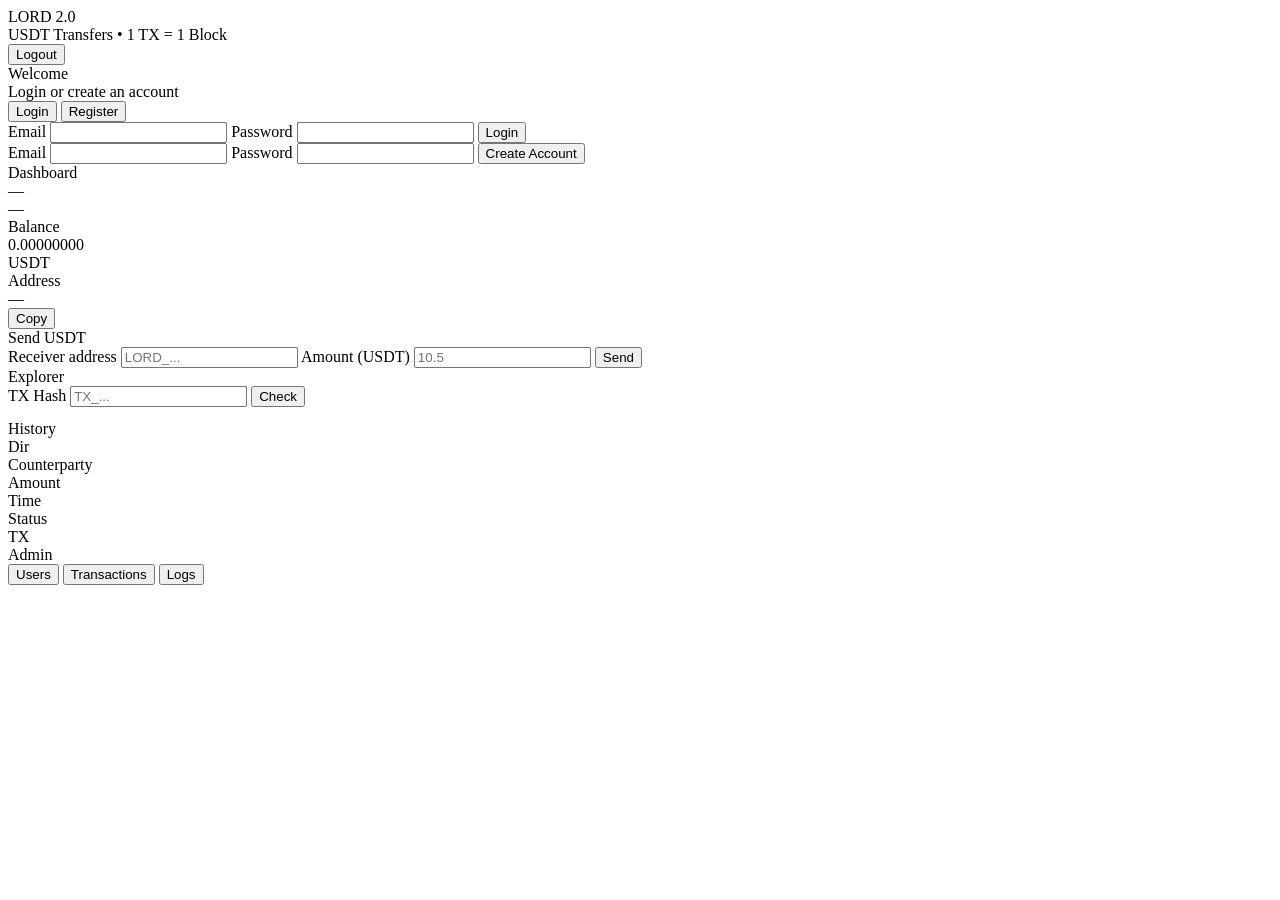
==== backend/frontend/index.html @ 016c1334 "LORD 2.0 blockchain update - public explorer + single session fix" ====
<!doctype html>
<html lang="en">
<head>
  <meta charset="utf-8" />
  <meta name="viewport" content="width=device-width,initial-scale=1" />
  <title>LORD 2.0</title>
  <link rel="stylesheet" href="/styles.css" />
</head>
<body>
  <div id="bg"></div>

  <div class="shell">
    <header class="topbar">
      <div class="brand">
        <div class="logo"></div>
        <div>
          <div class="title">LORD 2.0</div>
          <div class="sub">USDT Transfers • 1 TX = 1 Block</div>
        </div>
      </div>
      <div class="top-actions">
        <button id="btnLogout" class="btn ghost hidden">Logout</button>
      </div>
    </header>

    <main class="grid">
      <!-- AUTH -->
      <section id="authCard" class="card">
        <div class="card-head">
          <div class="h1">Welcome</div>
          <div class="muted">Login or create an account</div>
        </div>

        <div class="tabs">
          <button id="tabLogin" class="tab active">Login</button>
          <button id="tabRegister" class="tab">Register</button>
        </div>

        <form id="loginForm" class="form">
          <label>Email</label>
          <input id="loginEmail" type="email" autocomplete="email" required />
          <label>Password</label>
          <input id="loginPassword" type="password" autocomplete="current-password" required />
          <button class="btn primary" type="submit">Login</button>
        </form>

        <form id="registerForm" class="form hidden">
          <label>Email</label>
          <input id="regEmail" type="email" autocomplete="email" required />
          <label>Password</label>
          <input id="regPassword" type="password" autocomplete="new-password" required />
          <button class="btn primary" type="submit">Create Account</button>
        </form>

        <div id="authHint" class="hint"></div>
      </section>

      <!-- DASHBOARD -->
      <section id="dashCard" class="card hidden">
        <div class="card-head row">
          <div>
            <div class="h1">Dashboard</div>
            <div class="muted" id="meLine">—</div>
          </div>
          <div class="pill" id="statusPill">—</div>
        </div>

        <div class="stats">
          <div class="stat">
            <div class="muted">Balance</div>
            <div class="big" id="balance">0.00000000</div>
            <div class="tiny">USDT</div>
          </div>
          <div class="stat">
            <div class="muted">Address</div>
            <div class="mono" id="address">—</div>
            <button id="copyAddress" class="btn ghost small" type="button">Copy</button>
          </div>
        </div>

        <div class="split">
          <div class="panel">
            <div class="h2">Send USDT</div>
            <form id="sendForm" class="form compact">
              <label>Receiver address</label>
              <input id="recvAddress" class="mono" placeholder="LORD_..." required />
              <label>Amount (USDT)</label>
              <input id="amount" inputmode="decimal" placeholder="10.5" required />
              <button class="btn primary" type="submit">Send</button>
            </form>
            <div id="sendHint" class="hint"></div>
          </div>

          <div class="panel">
            <div class="h2">Explorer</div>
            <form id="explorerForm" class="form compact">
              <label>TX Hash</label>
              <input id="txHash" class="mono" placeholder="TX_..." required />
              <button class="btn ghost" type="submit">Check</button>
            </form>
            <pre id="explorerOut" class="pre"></pre>
          </div>
        </div>

        <div class="panel">
          <div class="h2">History</div>
          <div class="table">
            <div class="thead">
              <div>Dir</div><div>Counterparty</div><div>Amount</div><div>Time</div><div>Status</div><div>TX</div>
            </div>
            <div id="historyBody" class="tbody"></div>
          </div>
        </div>

        <div id="adminBlock" class="panel hidden">
          <div class="h2">Admin</div>
          <div class="admin-tabs">
            <button data-a="users" class="btn ghost small">Users</button>
            <button data-a="txs" class="btn ghost small">Transactions</button>
            <button data-a="logs" class="btn ghost small">Logs</button>
          </div>
          <pre id="adminOut" class="pre"></pre>
        </div>
      </section>
    </main>

    <div id="toast" class="toast hidden"></div>
  </div>

  <script src="/app.js"></script>
</body>
</html>
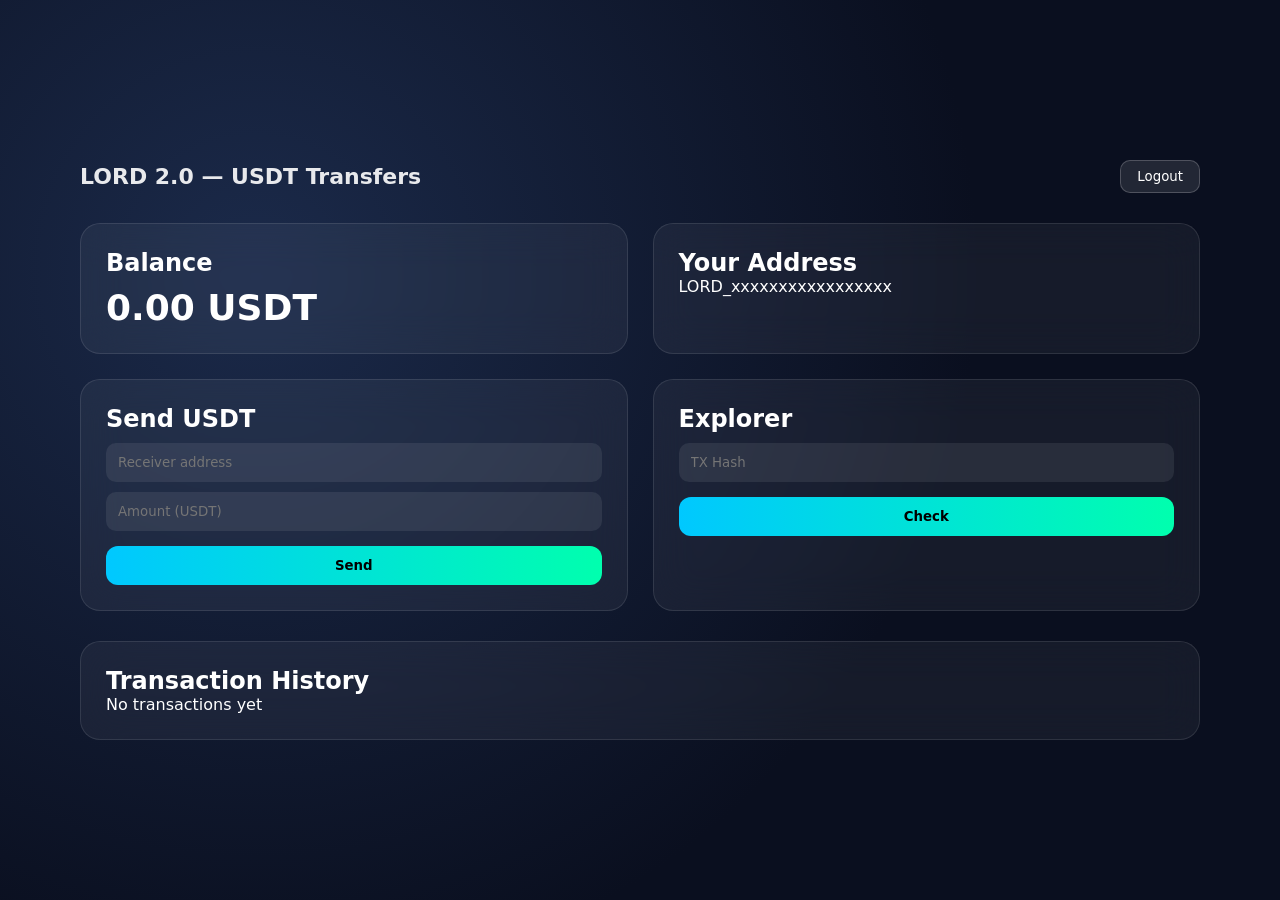
==== commit ec615ba7: "UI redesign centered layout" ====
--- a/backend/frontend/index.html
+++ b/backend/frontend/index.html
@@ -1,132 +1,58 @@
-<!doctype html>
+<!DOCTYPE html>
 <html lang="en">
 <head>
-  <meta charset="utf-8" />
-  <meta name="viewport" content="width=device-width,initial-scale=1" />
-  <title>LORD 2.0</title>
-  <link rel="stylesheet" href="/styles.css" />
+    <meta charset="UTF-8">
+    <title>LORD 2.0</title>
+    <link rel="stylesheet" href="styles.css">
 </head>
 <body>
-  <div id="bg"></div>
 
-  <div class="shell">
-    <header class="topbar">
-      <div class="brand">
-        <div class="logo"></div>
-        <div>
-          <div class="title">LORD 2.0</div>
-          <div class="sub">USDT Transfers • 1 TX = 1 Block</div>
-        </div>
-      </div>
-      <div class="top-actions">
-        <button id="btnLogout" class="btn ghost hidden">Logout</button>
-      </div>
-    </header>
+<div class="app-container">
 
-    <main class="grid">
-      <!-- AUTH -->
-      <section id="authCard" class="card">
-        <div class="card-head">
-          <div class="h1">Welcome</div>
-          <div class="muted">Login or create an account</div>
+    <div class="topbar">
+        <h1>LORD 2.0 — USDT Transfers</h1>
+        <button class="logout-btn">Logout</button>
+    </div>
+
+    <div class="dashboard-grid">
+
+        <!-- BALANCE -->
+        <div class="card">
+            <h2>Balance</h2>
+            <div class="balance-value">0.00 USDT</div>
         </div>
 
-        <div class="tabs">
-          <button id="tabLogin" class="tab active">Login</button>
-          <button id="tabRegister" class="tab">Register</button>
+        <!-- ADDRESS -->
+        <div class="card">
+            <h2>Your Address</h2>
+            <p>LORD_xxxxxxxxxxxxxxxxx</p>
         </div>
 
-        <form id="loginForm" class="form">
-          <label>Email</label>
-          <input id="loginEmail" type="email" autocomplete="email" required />
-          <label>Password</label>
-          <input id="loginPassword" type="password" autocomplete="current-password" required />
-          <button class="btn primary" type="submit">Login</button>
-        </form>
-
-        <form id="registerForm" class="form hidden">
-          <label>Email</label>
-          <input id="regEmail" type="email" autocomplete="email" required />
-          <label>Password</label>
-          <input id="regPassword" type="password" autocomplete="new-password" required />
-          <button class="btn primary" type="submit">Create Account</button>
-        </form>
-
-        <div id="authHint" class="hint"></div>
-      </section>
-
-      <!-- DASHBOARD -->
-      <section id="dashCard" class="card hidden">
-        <div class="card-head row">
-          <div>
-            <div class="h1">Dashboard</div>
-            <div class="muted" id="meLine">—</div>
-          </div>
-          <div class="pill" id="statusPill">—</div>
+        <!-- SEND -->
+        <div class="card">
+            <h2>Send USDT</h2>
+            <input type="text" placeholder="Receiver address">
+            <input type="number" placeholder="Amount (USDT)">
+            <button class="primary-btn">Send</button>
         </div>
 
-        <div class="stats">
-          <div class="stat">
-            <div class="muted">Balance</div>
-            <div class="big" id="balance">0.00000000</div>
-            <div class="tiny">USDT</div>
-          </div>
-          <div class="stat">
-            <div class="muted">Address</div>
-            <div class="mono" id="address">—</div>
-            <button id="copyAddress" class="btn ghost small" type="button">Copy</button>
-          </div>
+        <!-- EXPLORER -->
+        <div class="card">
+            <h2>Explorer</h2>
+            <input type="text" placeholder="TX Hash">
+            <button class="primary-btn">Check</button>
         </div>
 
-        <div class="split">
-          <div class="panel">
-            <div class="h2">Send USDT</div>
-            <form id="sendForm" class="form compact">
-              <label>Receiver address</label>
-              <input id="recvAddress" class="mono" placeholder="LORD_..." required />
-              <label>Amount (USDT)</label>
-              <input id="amount" inputmode="decimal" placeholder="10.5" required />
-              <button class="btn primary" type="submit">Send</button>
-            </form>
-            <div id="sendHint" class="hint"></div>
-          </div>
+    </div>
 
-          <div class="panel">
-            <div class="h2">Explorer</div>
-            <form id="explorerForm" class="form compact">
-              <label>TX Hash</label>
-              <input id="txHash" class="mono" placeholder="TX_..." required />
-              <button class="btn ghost" type="submit">Check</button>
-            </form>
-            <pre id="explorerOut" class="pre"></pre>
-          </div>
-        </div>
+    <!-- HISTORY -->
+    <div class="card history">
+        <h2>Transaction History</h2>
+        <p>No transactions yet</p>
+    </div>
 
-        <div class="panel">
-          <div class="h2">History</div>
-          <div class="table">
-            <div class="thead">
-              <div>Dir</div><div>Counterparty</div><div>Amount</div><div>Time</div><div>Status</div><div>TX</div>
-            </div>
-            <div id="historyBody" class="tbody"></div>
-          </div>
-        </div>
+</div>
 
-        <div id="adminBlock" class="panel hidden">
-          <div class="h2">Admin</div>
-          <div class="admin-tabs">
-            <button data-a="users" class="btn ghost small">Users</button>
-            <button data-a="txs" class="btn ghost small">Transactions</button>
-            <button data-a="logs" class="btn ghost small">Logs</button>
-          </div>
-          <pre id="adminOut" class="pre"></pre>
-        </div>
-      </section>
-    </main>
-
-    <div id="toast" class="toast hidden"></div>
-  </div>
-
-  <script src="/app.js"></script>
+<script src="app.js"></script>
 </body>
 </html>
--- a/backend/frontend/styles.css
+++ b/backend/frontend/styles.css
@@ -0,0 +1,123 @@
+* {
+  margin: 0;
+  padding: 0;
+  box-sizing: border-box;
+  font-family: Inter, system-ui, -apple-system, sans-serif;
+}
+
+body {
+  min-height: 100vh;
+  background: radial-gradient(circle at 20% 30%, #1b2a4a, #0a0f1f 60%);
+  display: flex;
+  justify-content: center;
+  align-items: center;
+  color: #fff;
+}
+
+/* MAIN WRAPPER */
+.app-container {
+  width: 100%;
+  max-width: 1200px;
+  padding: 40px;
+}
+
+/* TOP BAR */
+.topbar {
+  display: flex;
+  justify-content: space-between;
+  align-items: center;
+  margin-bottom: 30px;
+}
+
+.topbar h1 {
+  font-size: 22px;
+  font-weight: 600;
+  opacity: 0.9;
+}
+
+.logout-btn {
+  background: rgba(255,255,255,0.1);
+  border: 1px solid rgba(255,255,255,0.2);
+  padding: 8px 16px;
+  border-radius: 10px;
+  cursor: pointer;
+  color: white;
+  transition: 0.2s;
+}
+
+.logout-btn:hover {
+  background: rgba(255,255,255,0.2);
+}
+
+/* DASHBOARD GRID */
+.dashboard-grid {
+  display: grid;
+  grid-template-columns: 1fr 1fr;
+  gap: 25px;
+}
+
+/* CARD */
+.card {
+  background: rgba(255,255,255,0.05);
+  border: 1px solid rgba(255,255,255,0.1);
+  backdrop-filter: blur(20px);
+  padding: 25px;
+  border-radius: 20px;
+  transition: 0.3s;
+}
+
+.card:hover {
+  border-color: rgba(0,200,255,0.5);
+  transform: translateY(-4px);
+}
+
+/* BALANCE */
+.balance-value {
+  font-size: 36px;
+  font-weight: 700;
+  margin-top: 10px;
+}
+
+/* INPUT */
+input {
+  width: 100%;
+  padding: 12px;
+  margin-top: 10px;
+  border-radius: 10px;
+  border: none;
+  background: rgba(255,255,255,0.08);
+  color: white;
+}
+
+input:focus {
+  outline: 1px solid #00c8ff;
+}
+
+/* BUTTON */
+.primary-btn {
+  margin-top: 15px;
+  width: 100%;
+  padding: 12px;
+  border-radius: 12px;
+  border: none;
+  font-weight: 600;
+  background: linear-gradient(90deg, #00c8ff, #00ffae);
+  cursor: pointer;
+  transition: 0.2s;
+}
+
+.primary-btn:hover {
+  transform: scale(1.03);
+}
+
+/* HISTORY */
+.history {
+  margin-top: 30px;
+}
+
+/* RESPONSIVE */
+@media (max-width: 900px) {
+  .dashboard-grid {
+    grid-template-columns: 1fr;
+  }
+}
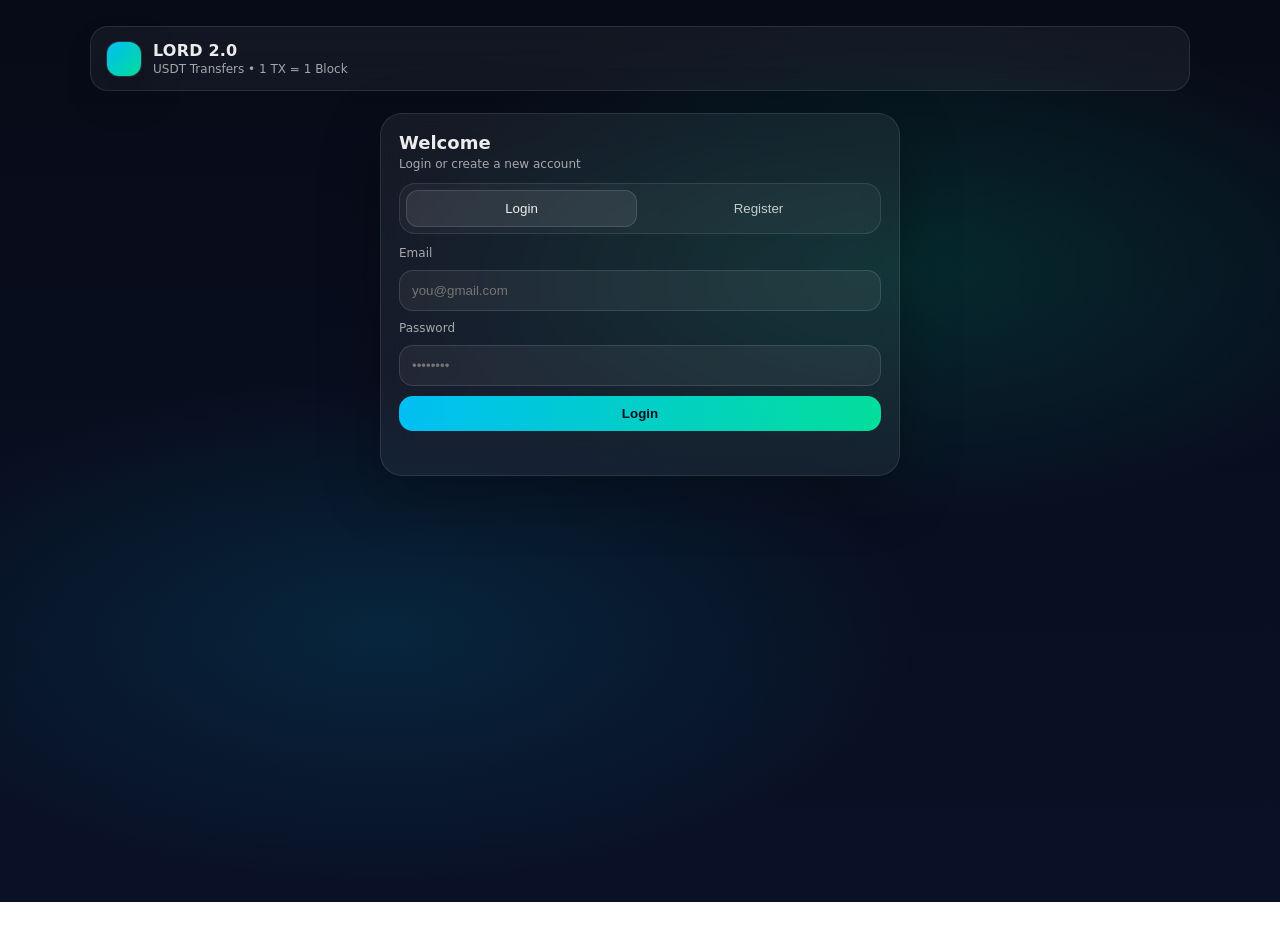
==== commit 8e487265: "UI centered dashboard (matches app.js ids)" ====
--- a/backend/frontend/index.html
+++ b/backend/frontend/index.html
@@ -1,58 +1,165 @@
-<!DOCTYPE html>
+<!doctype html>
 <html lang="en">
 <head>
-    <meta charset="UTF-8">
-    <title>LORD 2.0</title>
-    <link rel="stylesheet" href="styles.css">
+  <meta charset="utf-8" />
+  <meta name="viewport" content="width=device-width,initial-scale=1" />
+  <title>LORD 2.0</title>
+  <link rel="stylesheet" href="styles.css" />
 </head>
 <body>
+  <div class="bg"></div>
 
-<div class="app-container">
+  <div id="toast" class="toast hidden"></div>
 
-    <div class="topbar">
-        <h1>LORD 2.0 — USDT Transfers</h1>
-        <button class="logout-btn">Logout</button>
+  <header class="topbar">
+    <div class="brand">
+      <div class="logo"></div>
+      <div class="brandText">
+        <div class="brandTitle">LORD 2.0</div>
+        <div class="brandSub">USDT Transfers • 1 TX = 1 Block</div>
+      </div>
     </div>
 
-    <div class="dashboard-grid">
+    <button id="btnLogout" class="btn ghost hidden">Logout</button>
+  </header>
 
-        <!-- BALANCE -->
+  <main class="shell">
+    <!-- AUTH -->
+    <section id="authCard" class="card auth hidden">
+      <div class="cardHead">
+        <div class="cardTitle">Welcome</div>
+        <div class="cardSub">Login or create a new account</div>
+      </div>
+
+      <div class="tabs">
+        <button id="tabLogin" class="tab active" type="button">Login</button>
+        <button id="tabRegister" class="tab" type="button">Register</button>
+      </div>
+
+      <form id="loginForm" class="form">
+        <label class="label">Email</label>
+        <input id="loginEmail" class="input" type="email" placeholder="you@gmail.com" required />
+
+        <label class="label">Password</label>
+        <input id="loginPassword" class="input" type="password" placeholder="••••••••" required />
+
+        <button class="btn primary" type="submit">Login</button>
+      </form>
+
+      <form id="registerForm" class="form hidden">
+        <label class="label">Email</label>
+        <input id="regEmail" class="input" type="email" placeholder="you@gmail.com" required />
+
+        <label class="label">Password</label>
+        <input id="regPassword" class="input" type="password" placeholder="Create a strong password" required />
+
+        <button class="btn primary" type="submit">Create account</button>
+      </form>
+
+      <div id="authHint" class="hint"></div>
+    </section>
+
+    <!-- DASH -->
+    <section id="dashCard" class="dash hidden">
+      <div class="grid">
+        <!-- LEFT: Dashboard -->
         <div class="card">
-            <h2>Balance</h2>
-            <div class="balance-value">0.00 USDT</div>
-        </div>
+          <div class="cardHeadRow">
+            <div>
+              <div class="cardTitle">Dashboard</div>
+              <div id="meLine" class="cardSub mono">ID: —</div>
+            </div>
+            <div id="statusPill" class="pill">—</div>
+          </div>
 
-        <!-- ADDRESS -->
-        <div class="card">
-            <h2>Your Address</h2>
-            <p>LORD_xxxxxxxxxxxxxxxxx</p>
+          <div class="stats">
+            <div class="stat">
+              <div class="statLabel">Balance</div>
+              <div class="statValue"><span id="balance">0</span></div>
+              <div class="statUnit">USDT</div>
+            </div>
+
+            <div class="stat wide">
+              <div class="statLabel">Address</div>
+              <div class="addrRow">
+                <div id="address" class="mono addr">LORD_...</div>
+                <button id="copyAddress" class="btn mini" type="button">Copy</button>
+              </div>
+            </div>
+          </div>
         </div>
 
         <!-- SEND -->
         <div class="card">
-            <h2>Send USDT</h2>
-            <input type="text" placeholder="Receiver address">
-            <input type="number" placeholder="Amount (USDT)">
-            <button class="primary-btn">Send</button>
+          <div class="cardTitle">Send USDT</div>
+          <div class="cardSub">Transfer by address only</div>
+
+          <form id="sendForm" class="form">
+            <label class="label">Receiver address</label>
+            <input id="recvAddress" class="input mono" type="text" placeholder="LORD_..." required />
+
+            <label class="label">Amount (USDT)</label>
+            <input id="amount" class="input" type="number" step="0.00000001" min="0" placeholder="10.5" required />
+
+            <button class="btn primary" type="submit">Send</button>
+          </form>
+
+          <div id="sendHint" class="hint"></div>
         </div>
 
         <!-- EXPLORER -->
         <div class="card">
-            <h2>Explorer</h2>
-            <input type="text" placeholder="TX Hash">
-            <button class="primary-btn">Check</button>
+          <div class="cardTitle">Explorer</div>
+          <div class="cardSub">Check any tx_hash</div>
+
+          <form id="explorerForm" class="form">
+            <label class="label">TX Hash</label>
+            <input id="txHash" class="input mono" type="text" placeholder="TX_..." required />
+            <button class="btn primary" type="submit">Check</button>
+          </form>
+
+          <pre id="explorerOut" class="out">—</pre>
         </div>
 
-    </div>
+        <!-- HISTORY -->
+        <div class="card col2">
+          <div class="cardHeadRow">
+            <div>
+              <div class="cardTitle">History</div>
+              <div class="cardSub">Visible only to involved users</div>
+            </div>
+          </div>
 
-    <!-- HISTORY -->
-    <div class="card history">
-        <h2>Transaction History</h2>
-        <p>No transactions yet</p>
-    </div>
+          <div class="table">
+            <div class="row head">
+              <div>Dir</div>
+              <div>Counterparty</div>
+              <div>Amount</div>
+              <div>Time</div>
+              <div>Status</div>
+              <div>TX</div>
+            </div>
+            <div id="historyBody" class="tbody"></div>
+          </div>
+        </div>
 
-</div>
+        <!-- ADMIN -->
+        <div id="adminBlock" class="card col2 hidden">
+          <div class="cardTitle">Admin</div>
+          <div class="cardSub">Read-only JSON panels</div>
 
-<script src="app.js"></script>
+          <div class="admin-tabs">
+            <button class="btn mini" type="button" data-a="users">Users</button>
+            <button class="btn mini" type="button" data-a="txs">Transactions</button>
+            <button class="btn mini" type="button" data-a="logs">System Logs</button>
+          </div>
+
+          <pre id="adminOut" class="out">—</pre>
+        </div>
+      </div>
+    </section>
+  </main>
+
+  <script src="app.js"></script>
 </body>
 </html>
--- a/backend/frontend/styles.css
+++ b/backend/frontend/styles.css
@@ -1,123 +1,272 @@
-* {
-  margin: 0;
-  padding: 0;
-  box-sizing: border-box;
-  font-family: Inter, system-ui, -apple-system, sans-serif;
-}
-
-body {
-  min-height: 100vh;
-  background: radial-gradient(circle at 20% 30%, #1b2a4a, #0a0f1f 60%);
-  display: flex;
-  justify-content: center;
-  align-items: center;
-  color: #fff;
-}
-
-/* MAIN WRAPPER */
-.app-container {
-  width: 100%;
-  max-width: 1200px;
-  padding: 40px;
-}
-
-/* TOP BAR */
-.topbar {
-  display: flex;
-  justify-content: space-between;
-  align-items: center;
-  margin-bottom: 30px;
-}
-
-.topbar h1 {
-  font-size: 22px;
-  font-weight: 600;
-  opacity: 0.9;
-}
-
-.logout-btn {
-  background: rgba(255,255,255,0.1);
-  border: 1px solid rgba(255,255,255,0.2);
-  padding: 8px 16px;
-  border-radius: 10px;
-  cursor: pointer;
-  color: white;
-  transition: 0.2s;
-}
-
-.logout-btn:hover {
-  background: rgba(255,255,255,0.2);
-}
-
-/* DASHBOARD GRID */
-.dashboard-grid {
-  display: grid;
-  grid-template-columns: 1fr 1fr;
-  gap: 25px;
-}
-
-/* CARD */
-.card {
-  background: rgba(255,255,255,0.05);
-  border: 1px solid rgba(255,255,255,0.1);
-  backdrop-filter: blur(20px);
-  padding: 25px;
-  border-radius: 20px;
-  transition: 0.3s;
-}
-
-.card:hover {
-  border-color: rgba(0,200,255,0.5);
-  transform: translateY(-4px);
-}
-
-/* BALANCE */
-.balance-value {
-  font-size: 36px;
-  font-weight: 700;
+:root{
+  --bg1:#070b16;
+  --bg2:#0a1126;
+  --card: rgba(255,255,255,.06);
+  --card2: rgba(255,255,255,.04);
+  --bd: rgba(255,255,255,.10);
+  --bd2: rgba(255,255,255,.14);
+  --txt: rgba(255,255,255,.92);
+  --muted: rgba(255,255,255,.62);
+  --mono: ui-monospace, SFMono-Regular, Menlo, Monaco, Consolas, "Liberation Mono","Courier New", monospace;
+}
+
+*{ box-sizing:border-box; }
+html,body{ height:100%; }
+body{
+  margin:0;
+  color:var(--txt);
+  font-family: Inter, system-ui, -apple-system, Segoe UI, Roboto, Arial, sans-serif;
+  overflow-x:hidden;
+  background: radial-gradient(1200px 600px at 20% 25%, #1b2a4a 0%, var(--bg1) 55%) fixed;
+}
+
+.bg{
+  position:fixed; inset:-2px;
+  background:
+    radial-gradient(900px 420px at 70% 30%, rgba(0,255,174,.12), transparent 60%),
+    radial-gradient(900px 420px at 30% 70%, rgba(0,200,255,.12), transparent 60%),
+    linear-gradient(180deg, var(--bg1), var(--bg2));
+  filter:saturate(1.05);
+  z-index:-2;
+}
+
+.toast{
+  position:fixed;
+  top:18px; left:50%;
+  transform:translateX(-50%);
+  background: rgba(10,15,30,.75);
+  border:1px solid rgba(255,255,255,.14);
+  backdrop-filter: blur(16px);
+  padding:10px 14px;
+  border-radius: 14px;
+  font-size:14px;
+  z-index:50;
+}
+.hidden{ display:none !important; }
+
+.topbar{
+  width:min(1100px, calc(100% - 48px));
+  margin: 26px auto 14px auto;
+  padding: 14px 16px;
+  border-radius: 18px;
+  background: rgba(255,255,255,.05);
+  border:1px solid rgba(255,255,255,.10);
+  backdrop-filter: blur(18px);
+  display:flex;
+  align-items:center;
+  justify-content:space-between;
+}
+
+.brand{ display:flex; align-items:center; gap:12px; }
+.logo{
+  width:34px; height:34px; border-radius: 12px;
+  background: linear-gradient(135deg, rgba(0,200,255,.95), rgba(0,255,174,.85));
+  box-shadow: 0 0 0 1px rgba(255,255,255,.12), 0 14px 40px rgba(0,0,0,.35);
+}
+.brandTitle{ font-weight:700; letter-spacing:.2px; }
+.brandSub{ color:var(--muted); font-size:12px; margin-top:2px; }
+
+.shell{
+  width:min(1100px, calc(100% - 48px));
+  margin: 0 auto 40px auto;
+}
+
+.card{
+  background: var(--card);
+  border: 1px solid var(--bd);
+  border-radius: 22px;
+  padding: 18px;
+  backdrop-filter: blur(18px);
+  box-shadow: 0 18px 60px rgba(0,0,0,.28);
+}
+
+.card:hover{
+  border-color: rgba(0,200,255,.35);
+}
+
+.cardTitle{ font-size:18px; font-weight:700; }
+.cardSub{ color:var(--muted); font-size:12px; margin-top:4px; }
+.cardHead{ margin-bottom: 12px; }
+.cardHeadRow{ display:flex; align-items:flex-start; justify-content:space-between; gap:12px; }
+
+.pill{
+  padding:6px 10px;
+  border-radius: 999px;
+  border:1px solid rgba(255,255,255,.14);
+  background: rgba(255,255,255,.06);
+  font-size:12px;
+  color: rgba(255,255,255,.85);
+}
+
+.mono{ font-family: var(--mono); }
+
+.btn{
+  border:1px solid rgba(255,255,255,.14);
+  background: rgba(255,255,255,.06);
+  color: var(--txt);
+  border-radius: 14px;
+  padding: 10px 14px;
+  cursor:pointer;
+  transition: transform .12s ease, border-color .12s ease, background .12s ease;
+}
+.btn:hover{ transform: translateY(-1px); border-color: rgba(0,200,255,.35); }
+.btn:active{ transform: translateY(0); }
+.btn.ghost{ padding:10px 14px; }
+.btn.primary{
+  border:none;
+  background: linear-gradient(90deg, rgba(0,200,255,.95), rgba(0,255,174,.85));
+  color:#071022;
+  font-weight:700;
+}
+.btn.mini{
+  padding:7px 10px;
+  border-radius: 12px;
+  font-size:12px;
+}
+
+.form{ margin-top: 12px; display:flex; flex-direction:column; gap:10px; }
+.label{ font-size:12px; color: var(--muted); }
+.input{
+  width:100%;
+  padding: 12px 12px;
+  border-radius: 14px;
+  border: 1px solid rgba(255,255,255,.12);
+  background: rgba(255,255,255,.05);
+  color: var(--txt);
+  outline:none;
+}
+.input:focus{
+  border-color: rgba(0,200,255,.45);
+  box-shadow: 0 0 0 3px rgba(0,200,255,.12);
+}
+
+.hint{
   margin-top: 10px;
-}
-
-/* INPUT */
-input {
-  width: 100%;
+  color: rgba(255,255,255,.75);
+  font-size: 12px;
+  min-height: 16px;
+}
+
+.auth{
+  width:min(520px, 100%);
+  margin: 22px auto 0 auto;
+}
+.tabs{
+  margin-top: 10px;
+  background: rgba(255,255,255,.04);
+  border: 1px solid rgba(255,255,255,.10);
+  border-radius: 16px;
+  padding: 6px;
+  display:flex;
+  gap:6px;
+}
+.tab{
+  flex:1;
+  border:1px solid transparent;
+  background: transparent;
+  color: rgba(255,255,255,.75);
+  border-radius: 12px;
+  padding: 10px 10px;
+  cursor:pointer;
+}
+.tab.active{
+  background: rgba(255,255,255,.08);
+  border-color: rgba(255,255,255,.12);
+  color: rgba(255,255,255,.92);
+}
+
+.dash{ margin-top: 22px; }
+.grid{
+  display:grid;
+  grid-template-columns: 1.2fr 1fr;
+  gap: 14px;
+  align-items:start;
+}
+.col2{ grid-column: 1 / -1; }
+
+.stats{
+  margin-top: 14px;
+  display:grid;
+  grid-template-columns: 160px 1fr;
+  gap: 12px;
+}
+.stat{
+  background: var(--card2);
+  border: 1px solid rgba(255,255,255,.09);
+  border-radius: 18px;
+  padding: 14px;
+}
+.stat.wide{ }
+.statLabel{ color: var(--muted); font-size:12px; }
+.statValue{ font-size: 34px; font-weight: 800; margin-top: 8px; letter-spacing: .3px; }
+.statUnit{ color: var(--muted); font-size:12px; margin-top: 2px; }
+
+.addrRow{
+  margin-top: 10px;
+  display:flex;
+  gap: 10px;
+  align-items:center;
+}
+.addr{
+  word-break: break-all;
+  padding: 10px 10px;
+  border-radius: 14px;
+  border:1px solid rgba(255,255,255,.10);
+  background: rgba(255,255,255,.04);
+  flex:1;
+}
+
+.out{
+  margin-top: 12px;
+  background: rgba(0,0,0,.25);
+  border: 1px solid rgba(255,255,255,.10);
+  border-radius: 16px;
   padding: 12px;
-  margin-top: 10px;
-  border-radius: 10px;
-  border: none;
-  background: rgba(255,255,255,0.08);
-  color: white;
-}
-
-input:focus {
-  outline: 1px solid #00c8ff;
-}
-
-/* BUTTON */
-.primary-btn {
-  margin-top: 15px;
-  width: 100%;
-  padding: 12px;
-  border-radius: 12px;
-  border: none;
-  font-weight: 600;
-  background: linear-gradient(90deg, #00c8ff, #00ffae);
-  cursor: pointer;
-  transition: 0.2s;
-}
-
-.primary-btn:hover {
-  transform: scale(1.03);
-}
-
-/* HISTORY */
-.history {
-  margin-top: 30px;
-}
-
-/* RESPONSIVE */
-@media (max-width: 900px) {
-  .dashboard-grid {
-    grid-template-columns: 1fr;
-  }
+  min-height: 90px;
+  overflow:auto;
+  font-size:12px;
+  color: rgba(255,255,255,.85);
+}
+
+.table{
+  margin-top: 12px;
+  border: 1px solid rgba(255,255,255,.10);
+  border-radius: 16px;
+  overflow:hidden;
+}
+.row{
+  display:grid;
+  grid-template-columns: 60px 1.4fr 120px 190px 120px 1.4fr;
+  gap: 10px;
+  padding: 10px 12px;
+  border-top: 1px solid rgba(255,255,255,.06);
+  background: rgba(255,255,255,.03);
+}
+.row.head{
+  background: rgba(255,255,255,.06);
+  border-top:none;
+  font-size:12px;
+  color: rgba(255,255,255,.75);
+  font-weight:600;
+}
+.tbody .row{ background: rgba(255,255,255,.02); }
+
+.admin-tabs{
+  margin-top: 12px;
+  display:flex;
+  gap: 8px;
+  flex-wrap: wrap;
+}
+
+@media (max-width: 980px){
+  .grid{ grid-template-columns: 1fr; }
+  .stats{ grid-template-columns: 1fr; }
+  .row{ grid-template-columns: 60px 1fr 110px 170px 110px 1fr; }
+}
+
+@media (max-width: 640px){
+  .topbar{ width: calc(100% - 24px); }
+  .shell{ width: calc(100% - 24px); }
+  .row{ grid-template-columns: 60px 1fr; }
+  .row > div:nth-child(n+3){ display:none; }
 }
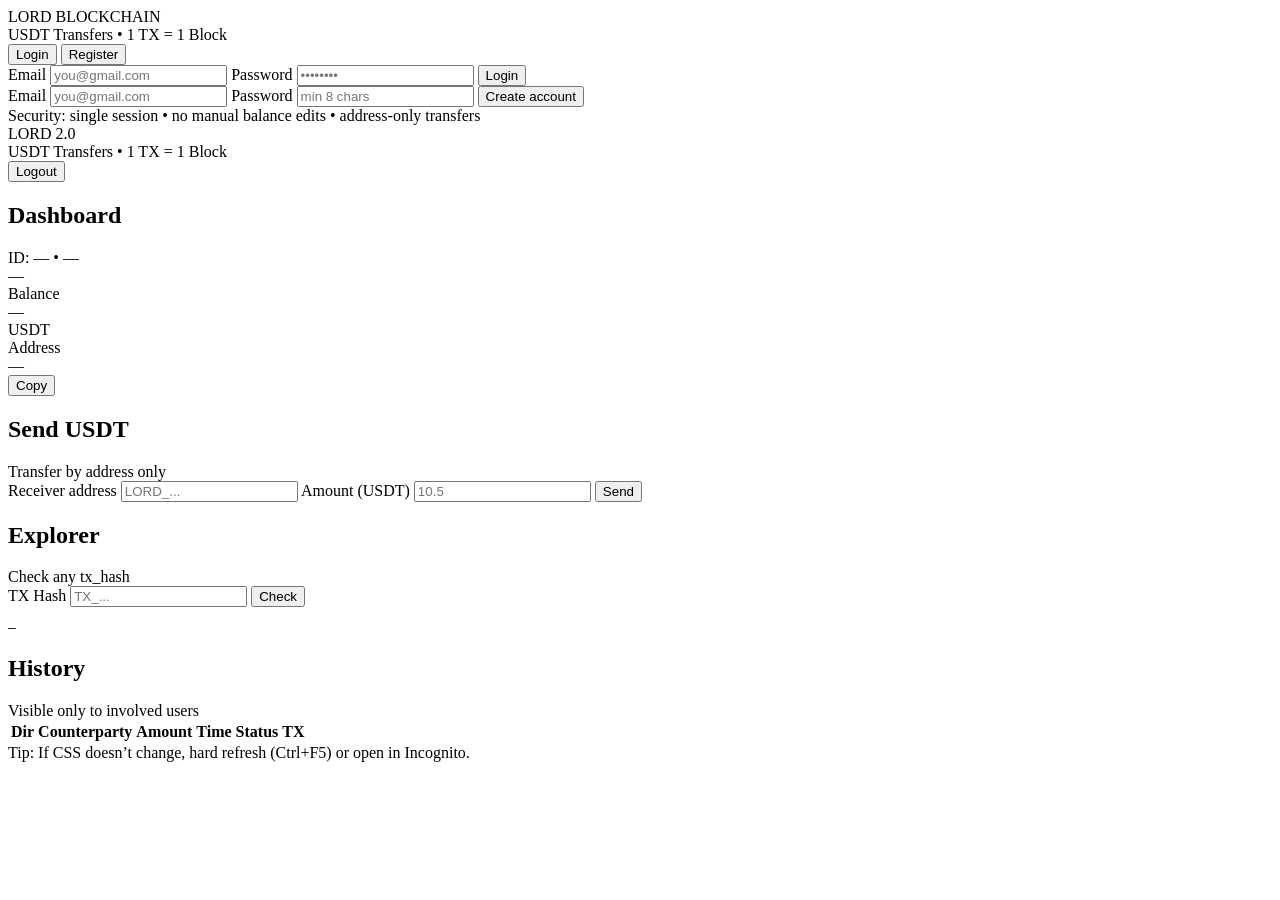
==== commit abcc3c43: "UI full redesign clean layout" ====
--- a/backend/frontend/index.html
+++ b/backend/frontend/index.html
@@ -4,162 +4,210 @@
   <meta charset="utf-8" />
   <meta name="viewport" content="width=device-width,initial-scale=1" />
   <title>LORD 2.0</title>
-  <link rel="stylesheet" href="styles.css" />
+  <link rel="stylesheet" href="/styles.css?v=20260302c" />
+  <script src="/config.js"></script>
 </head>
 <body>
   <div class="bg"></div>
+  <div class="noise"></div>
 
   <div id="toast" class="toast hidden"></div>
 
-  <header class="topbar">
-    <div class="brand">
-      <div class="logo"></div>
-      <div class="brandText">
-        <div class="brandTitle">LORD 2.0</div>
-        <div class="brandSub">USDT Transfers • 1 TX = 1 Block</div>
+  <!-- AUTH -->
+  <section id="authRoot" class="wrap">
+    <div class="shell auth-shell">
+      <header class="topbar">
+        <div class="brand">
+          <div class="logo"></div>
+          <div class="brand-text">
+            <div class="brand-title">LORD BLOCKCHAIN</div>
+            <div class="brand-sub">USDT Transfers • 1 TX = 1 Block</div>
+          </div>
+        </div>
+      </header>
+
+      <div class="card auth-card">
+        <div class="tabs">
+          <button id="tabLogin" class="tab active" type="button">Login</button>
+          <button id="tabRegister" class="tab" type="button">Register</button>
+        </div>
+
+        <div class="tabpanes">
+          <!-- LOGIN -->
+          <form id="loginForm" class="pane show" autocomplete="on">
+            <div class="form-grid">
+              <label class="field">
+                <span>Email</span>
+                <input id="loginEmail" type="email" placeholder="you@gmail.com" autocomplete="email" required />
+              </label>
+
+              <label class="field">
+                <span>Password</span>
+                <input id="loginPassword" type="password" placeholder="••••••••" autocomplete="current-password" required />
+              </label>
+
+              <button class="btn primary" type="submit">Login</button>
+              <div id="loginMsg" class="msg"></div>
+            </div>
+          </form>
+
+          <!-- REGISTER -->
+          <form id="registerForm" class="pane" autocomplete="on">
+            <div class="form-grid">
+              <label class="field">
+                <span>Email</span>
+                <input id="regEmail" type="email" placeholder="you@gmail.com" autocomplete="email" required />
+              </label>
+
+              <label class="field">
+                <span>Password</span>
+                <input id="regPassword" type="password" placeholder="min 8 chars" autocomplete="new-password" required />
+              </label>
+
+              <button class="btn primary" type="submit">Create account</button>
+              <div id="regMsg" class="msg"></div>
+            </div>
+          </form>
+        </div>
       </div>
+
+      <footer class="footnote">
+        <span class="dot"></span>
+        Security: single session • no manual balance edits • address-only transfers
+      </footer>
     </div>
-
-    <button id="btnLogout" class="btn ghost hidden">Logout</button>
-  </header>
-
-  <main class="shell">
-    <!-- AUTH -->
-    <section id="authCard" class="card auth hidden">
-      <div class="cardHead">
-        <div class="cardTitle">Welcome</div>
-        <div class="cardSub">Login or create a new account</div>
-      </div>
-
-      <div class="tabs">
-        <button id="tabLogin" class="tab active" type="button">Login</button>
-        <button id="tabRegister" class="tab" type="button">Register</button>
-      </div>
-
-      <form id="loginForm" class="form">
-        <label class="label">Email</label>
-        <input id="loginEmail" class="input" type="email" placeholder="you@gmail.com" required />
-
-        <label class="label">Password</label>
-        <input id="loginPassword" class="input" type="password" placeholder="••••••••" required />
-
-        <button class="btn primary" type="submit">Login</button>
-      </form>
-
-      <form id="registerForm" class="form hidden">
-        <label class="label">Email</label>
-        <input id="regEmail" class="input" type="email" placeholder="you@gmail.com" required />
-
-        <label class="label">Password</label>
-        <input id="regPassword" class="input" type="password" placeholder="Create a strong password" required />
-
-        <button class="btn primary" type="submit">Create account</button>
-      </form>
-
-      <div id="authHint" class="hint"></div>
-    </section>
-
-    <!-- DASH -->
-    <section id="dashCard" class="dash hidden">
-      <div class="grid">
-        <!-- LEFT: Dashboard -->
-        <div class="card">
-          <div class="cardHeadRow">
-            <div>
-              <div class="cardTitle">Dashboard</div>
-              <div id="meLine" class="cardSub mono">ID: —</div>
-            </div>
-            <div id="statusPill" class="pill">—</div>
-          </div>
-
-          <div class="stats">
+  </section>
+
+  <!-- APP -->
+  <section id="appRoot" class="wrap hidden">
+    <div class="shell app-shell">
+      <header class="topbar">
+        <div class="brand">
+          <div class="logo"></div>
+          <div class="brand-text">
+            <div class="brand-title">LORD 2.0</div>
+            <div class="brand-sub">USDT Transfers • 1 TX = 1 Block</div>
+          </div>
+        </div>
+
+        <div class="top-actions">
+          <button id="btnLogout" class="btn ghost" type="button">Logout</button>
+        </div>
+      </header>
+
+      <main class="grid">
+        <!-- Dashboard -->
+        <section class="card dashboard">
+          <div class="card-head">
+            <div>
+              <h2>Dashboard</h2>
+              <div class="muted">
+                ID: <span id="mePublicId">—</span> • <span id="meEmail">—</span>
+              </div>
+            </div>
+
+            <div class="pill">
+              <span id="meStatus">—</span>
+            </div>
+          </div>
+
+          <div class="dash-row">
             <div class="stat">
-              <div class="statLabel">Balance</div>
-              <div class="statValue"><span id="balance">0</span></div>
-              <div class="statUnit">USDT</div>
-            </div>
-
-            <div class="stat wide">
-              <div class="statLabel">Address</div>
-              <div class="addrRow">
-                <div id="address" class="mono addr">LORD_...</div>
-                <button id="copyAddress" class="btn mini" type="button">Copy</button>
+              <div class="label">Balance</div>
+              <div id="meBalance" class="value">—</div>
+              <div class="unit">USDT</div>
+            </div>
+
+            <div class="address">
+              <div class="label">Address</div>
+              <div class="addr-row">
+                <div id="meAddress" class="addr">—</div>
+                <button id="btnCopyAddress" class="btn small ghost" type="button">Copy</button>
               </div>
             </div>
           </div>
-        </div>
-
-        <!-- SEND -->
-        <div class="card">
-          <div class="cardTitle">Send USDT</div>
-          <div class="cardSub">Transfer by address only</div>
-
-          <form id="sendForm" class="form">
-            <label class="label">Receiver address</label>
-            <input id="recvAddress" class="input mono" type="text" placeholder="LORD_..." required />
-
-            <label class="label">Amount (USDT)</label>
-            <input id="amount" class="input" type="number" step="0.00000001" min="0" placeholder="10.5" required />
-
-            <button class="btn primary" type="submit">Send</button>
-          </form>
-
-          <div id="sendHint" class="hint"></div>
-        </div>
-
-        <!-- EXPLORER -->
-        <div class="card">
-          <div class="cardTitle">Explorer</div>
-          <div class="cardSub">Check any tx_hash</div>
-
-          <form id="explorerForm" class="form">
-            <label class="label">TX Hash</label>
-            <input id="txHash" class="input mono" type="text" placeholder="TX_..." required />
-            <button class="btn primary" type="submit">Check</button>
-          </form>
-
-          <pre id="explorerOut" class="out">—</pre>
-        </div>
-
-        <!-- HISTORY -->
-        <div class="card col2">
-          <div class="cardHeadRow">
-            <div>
-              <div class="cardTitle">History</div>
-              <div class="cardSub">Visible only to involved users</div>
-            </div>
-          </div>
-
-          <div class="table">
-            <div class="row head">
-              <div>Dir</div>
-              <div>Counterparty</div>
-              <div>Amount</div>
-              <div>Time</div>
-              <div>Status</div>
-              <div>TX</div>
-            </div>
-            <div id="historyBody" class="tbody"></div>
-          </div>
-        </div>
-
-        <!-- ADMIN -->
-        <div id="adminBlock" class="card col2 hidden">
-          <div class="cardTitle">Admin</div>
-          <div class="cardSub">Read-only JSON panels</div>
-
-          <div class="admin-tabs">
-            <button class="btn mini" type="button" data-a="users">Users</button>
-            <button class="btn mini" type="button" data-a="txs">Transactions</button>
-            <button class="btn mini" type="button" data-a="logs">System Logs</button>
-          </div>
-
-          <pre id="adminOut" class="out">—</pre>
-        </div>
-      </div>
-    </section>
-  </main>
-
-  <script src="app.js"></script>
+        </section>
+
+        <!-- Send -->
+        <section class="card send">
+          <div class="card-head">
+            <div>
+              <h2>Send USDT</h2>
+              <div class="muted">Transfer by address only</div>
+            </div>
+          </div>
+
+          <form id="sendForm" class="form-stack">
+            <label class="field">
+              <span>Receiver address</span>
+              <input id="sendTo" type="text" placeholder="LORD_..." required />
+            </label>
+
+            <label class="field">
+              <span>Amount (USDT)</span>
+              <input id="sendAmount" type="number" inputmode="decimal" step="0.00000001" min="0.00000001" placeholder="10.5" required />
+            </label>
+
+            <button class="btn primary wide" type="submit">Send</button>
+            <div id="sendMsg" class="msg"></div>
+          </form>
+        </section>
+
+        <!-- Explorer -->
+        <section class="card explorer">
+          <div class="card-head">
+            <div>
+              <h2>Explorer</h2>
+              <div class="muted">Check any tx_hash</div>
+            </div>
+          </div>
+
+          <form id="explorerForm" class="form-stack">
+            <label class="field">
+              <span>TX Hash</span>
+              <input id="explorerHash" type="text" placeholder="TX_..." required />
+            </label>
+
+            <button class="btn primary wide" type="submit">Check</button>
+          </form>
+
+          <pre id="explorerResult" class="result">—</pre>
+        </section>
+
+        <!-- History -->
+        <section class="card history">
+          <div class="card-head">
+            <div>
+              <h2>History</h2>
+              <div class="muted">Visible only to involved users</div>
+            </div>
+          </div>
+
+          <div class="table-wrap">
+            <table class="table">
+              <thead>
+                <tr>
+                  <th>Dir</th>
+                  <th>Counterparty</th>
+                  <th>Amount</th>
+                  <th>Time</th>
+                  <th>Status</th>
+                  <th>TX</th>
+                </tr>
+              </thead>
+              <tbody id="historyBody"></tbody>
+            </table>
+          </div>
+        </section>
+      </main>
+
+      <footer class="footnote">
+        <span class="dot"></span>
+        Tip: If CSS doesn’t change, hard refresh (Ctrl+F5) or open in Incognito.
+      </footer>
+    </div>
+  </section>
+
+  <script src="/app.js?v=20260302c"></script>
 </body>
 </html>
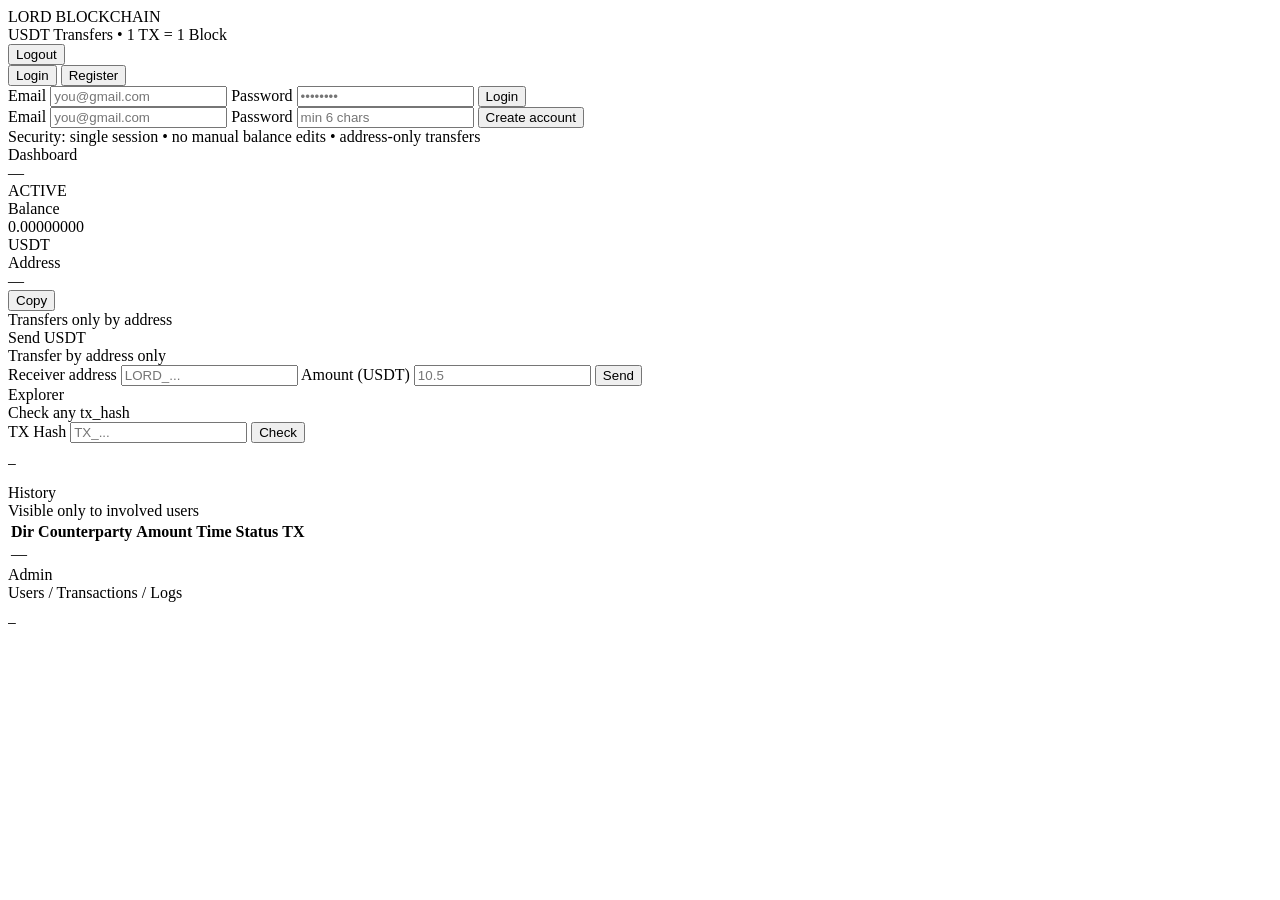
==== commit c5efeee3: "Fix UI structure + address/balance layout" ====
--- a/backend/frontend/index.html
+++ b/backend/frontend/index.html
@@ -3,188 +3,146 @@
 <head>
   <meta charset="utf-8" />
   <meta name="viewport" content="width=device-width,initial-scale=1" />
-  <title>LORD 2.0</title>
-  <link rel="stylesheet" href="/styles.css?v=20260302c" />
+  <title>LORD BLOCKCHAIN</title>
+
+  <link rel="stylesheet" href="/styles.css?v=20260302d" />
   <script src="/config.js"></script>
 </head>
 <body>
-  <div class="bg"></div>
-  <div class="noise"></div>
-
+  <!-- Toast -->
   <div id="toast" class="toast hidden"></div>
 
-  <!-- AUTH -->
-  <section id="authRoot" class="wrap">
-    <div class="shell auth-shell">
-      <header class="topbar">
-        <div class="brand">
-          <div class="logo"></div>
-          <div class="brand-text">
-            <div class="brand-title">LORD BLOCKCHAIN</div>
-            <div class="brand-sub">USDT Transfers • 1 TX = 1 Block</div>
-          </div>
+  <div class="bg"></div>
+
+  <main class="wrap">
+    <!-- Top bar -->
+    <header class="topbar">
+      <div class="brand">
+        <div class="logo"></div>
+        <div class="brandText">
+          <div class="brandTitle">LORD BLOCKCHAIN</div>
+          <div class="brandSub">USDT Transfers • 1 TX = 1 Block</div>
         </div>
-      </header>
+      </div>
 
-      <div class="card auth-card">
+      <button id="btnLogout" class="btn btnGhost hidden" type="button">Logout</button>
+    </header>
+
+    <!-- AUTH -->
+    <section id="authRoot" class="section">
+      <div id="authCard" class="card authCard">
         <div class="tabs">
           <button id="tabLogin" class="tab active" type="button">Login</button>
           <button id="tabRegister" class="tab" type="button">Register</button>
         </div>
 
-        <div class="tabpanes">
-          <!-- LOGIN -->
-          <form id="loginForm" class="pane show" autocomplete="on">
-            <div class="form-grid">
-              <label class="field">
-                <span>Email</span>
-                <input id="loginEmail" type="email" placeholder="you@gmail.com" autocomplete="email" required />
-              </label>
+        <form id="loginForm" class="form">
+          <label class="lbl">Email</label>
+          <input id="loginEmail" class="inp" type="email" autocomplete="email" placeholder="you@gmail.com" required />
 
-              <label class="field">
-                <span>Password</span>
-                <input id="loginPassword" type="password" placeholder="••••••••" autocomplete="current-password" required />
-              </label>
+          <label class="lbl">Password</label>
+          <input id="loginPassword" class="inp" type="password" autocomplete="current-password" placeholder="••••••••" required />
 
-              <button class="btn primary" type="submit">Login</button>
-              <div id="loginMsg" class="msg"></div>
-            </div>
-          </form>
+          <button class="btn btnPrimary" type="submit">Login</button>
+        </form>
 
-          <!-- REGISTER -->
-          <form id="registerForm" class="pane" autocomplete="on">
-            <div class="form-grid">
-              <label class="field">
-                <span>Email</span>
-                <input id="regEmail" type="email" placeholder="you@gmail.com" autocomplete="email" required />
-              </label>
+        <form id="registerForm" class="form hidden">
+          <label class="lbl">Email</label>
+          <input id="regEmail" class="inp" type="email" autocomplete="email" placeholder="you@gmail.com" required />
 
-              <label class="field">
-                <span>Password</span>
-                <input id="regPassword" type="password" placeholder="min 8 chars" autocomplete="new-password" required />
-              </label>
+          <label class="lbl">Password</label>
+          <input id="regPassword" class="inp" type="password" autocomplete="new-password" placeholder="min 6 chars" required />
 
-              <button class="btn primary" type="submit">Create account</button>
-              <div id="regMsg" class="msg"></div>
-            </div>
-          </form>
+          <button class="btn btnPrimary" type="submit">Create account</button>
+        </form>
+
+        <div id="authHint" class="hint">
+          Security: single session • no manual balance edits • address-only transfers
         </div>
       </div>
+    </section>
 
-      <footer class="footnote">
-        <span class="dot"></span>
-        Security: single session • no manual balance edits • address-only transfers
-      </footer>
-    </div>
-  </section>
+    <!-- APP -->
+    <section id="appRoot" class="section hidden">
+      <div class="grid">
+        <!-- Dashboard -->
+        <div id="dashCard" class="card">
+          <div class="cardHead">
+            <div>
+              <div class="h1">Dashboard</div>
+              <div id="meLine" class="sub">—</div>
+            </div>
+            <div id="statusPill" class="pill">ACTIVE</div>
+          </div>
 
-  <!-- APP -->
-  <section id="appRoot" class="wrap hidden">
-    <div class="shell app-shell">
-      <header class="topbar">
-        <div class="brand">
-          <div class="logo"></div>
-          <div class="brand-text">
-            <div class="brand-title">LORD 2.0</div>
-            <div class="brand-sub">USDT Transfers • 1 TX = 1 Block</div>
+          <div class="dashRow">
+            <div class="stat">
+              <div class="k">Balance</div>
+              <div id="balance" class="v">0.00000000</div>
+              <div class="u">USDT</div>
+            </div>
+
+            <div class="addr">
+              <div class="k">Address</div>
+              <div class="addrRow">
+                <div id="address" class="mono">—</div>
+                <button id="copyAddress" class="btn btnSmall btnGhost" type="button">Copy</button>
+              </div>
+              <div class="mini">Transfers only by address</div>
+            </div>
           </div>
         </div>
 
-        <div class="top-actions">
-          <button id="btnLogout" class="btn ghost" type="button">Logout</button>
-        </div>
-      </header>
-
-      <main class="grid">
-        <!-- Dashboard -->
-        <section class="card dashboard">
-          <div class="card-head">
+        <!-- Send -->
+        <div class="card">
+          <div class="cardHead">
             <div>
-              <h2>Dashboard</h2>
-              <div class="muted">
-                ID: <span id="mePublicId">—</span> • <span id="meEmail">—</span>
-              </div>
-            </div>
-
-            <div class="pill">
-              <span id="meStatus">—</span>
+              <div class="h1">Send USDT</div>
+              <div class="sub">Transfer by address only</div>
             </div>
           </div>
 
-          <div class="dash-row">
-            <div class="stat">
-              <div class="label">Balance</div>
-              <div id="meBalance" class="value">—</div>
-              <div class="unit">USDT</div>
-            </div>
+          <form id="sendForm" class="form">
+            <label class="lbl">Receiver address</label>
+            <input id="recvAddress" class="inp mono" type="text" placeholder="LORD_..." required />
 
-            <div class="address">
-              <div class="label">Address</div>
-              <div class="addr-row">
-                <div id="meAddress" class="addr">—</div>
-                <button id="btnCopyAddress" class="btn small ghost" type="button">Copy</button>
-              </div>
-            </div>
-          </div>
-        </section>
+            <label class="lbl">Amount (USDT)</label>
+            <input id="amount" class="inp" type="number" step="0.00000001" min="0" placeholder="10.5" required />
 
-        <!-- Send -->
-        <section class="card send">
-          <div class="card-head">
+            <button class="btn btnPrimary" type="submit">Send</button>
+            <div id="sendHint" class="hint2 hidden"></div>
+          </form>
+        </div>
+
+        <!-- Explorer -->
+        <div class="card">
+          <div class="cardHead">
             <div>
-              <h2>Send USDT</h2>
-              <div class="muted">Transfer by address only</div>
+              <div class="h1">Explorer</div>
+              <div class="sub">Check any tx_hash</div>
             </div>
           </div>
 
-          <form id="sendForm" class="form-stack">
-            <label class="field">
-              <span>Receiver address</span>
-              <input id="sendTo" type="text" placeholder="LORD_..." required />
-            </label>
+          <form id="explorerForm" class="form">
+            <label class="lbl">TX Hash</label>
+            <input id="txHash" class="inp mono" type="text" placeholder="TX_..." required />
+            <button class="btn btnPrimary" type="submit">Check</button>
+          </form>
 
-            <label class="field">
-              <span>Amount (USDT)</span>
-              <input id="sendAmount" type="number" inputmode="decimal" step="0.00000001" min="0.00000001" placeholder="10.5" required />
-            </label>
+          <pre id="explorerOut" class="out">—</pre>
+        </div>
 
-            <button class="btn primary wide" type="submit">Send</button>
-            <div id="sendMsg" class="msg"></div>
-          </form>
-        </section>
-
-        <!-- Explorer -->
-        <section class="card explorer">
-          <div class="card-head">
+        <!-- History -->
+        <div class="card wide">
+          <div class="cardHead">
             <div>
-              <h2>Explorer</h2>
-              <div class="muted">Check any tx_hash</div>
+              <div class="h1">History</div>
+              <div class="sub">Visible only to involved users</div>
             </div>
           </div>
 
-          <form id="explorerForm" class="form-stack">
-            <label class="field">
-              <span>TX Hash</span>
-              <input id="explorerHash" type="text" placeholder="TX_..." required />
-            </label>
-
-            <button class="btn primary wide" type="submit">Check</button>
-          </form>
-
-          <pre id="explorerResult" class="result">—</pre>
-        </section>
-
-        <!-- History -->
-        <section class="card history">
-          <div class="card-head">
-            <div>
-              <h2>History</h2>
-              <div class="muted">Visible only to involved users</div>
-            </div>
-          </div>
-
-          <div class="table-wrap">
-            <table class="table">
+          <div class="tableWrap">
+            <table class="tbl">
               <thead>
                 <tr>
                   <th>Dir</th>
@@ -195,19 +153,28 @@
                   <th>TX</th>
                 </tr>
               </thead>
-              <tbody id="historyBody"></tbody>
+              <tbody id="historyBody">
+                <tr><td colspan="6" class="muted">—</td></tr>
+              </tbody>
             </table>
           </div>
-        </section>
-      </main>
+        </div>
 
-      <footer class="footnote">
-        <span class="dot"></span>
-        Tip: If CSS doesn’t change, hard refresh (Ctrl+F5) or open in Incognito.
-      </footer>
-    </div>
-  </section>
+        <!-- Admin (if needed by app.js) -->
+        <div id="adminBlock" class="card wide hidden">
+          <div class="cardHead">
+            <div>
+              <div class="h1">Admin</div>
+              <div class="sub">Users / Transactions / Logs</div>
+            </div>
+          </div>
+          <pre id="adminOut" class="out">—</pre>
+        </div>
 
-  <script src="/app.js?v=20260302c"></script>
+      </div>
+    </section>
+  </main>
+
+  <script src="/app.js?v=20260302d"></script>
 </body>
 </html>
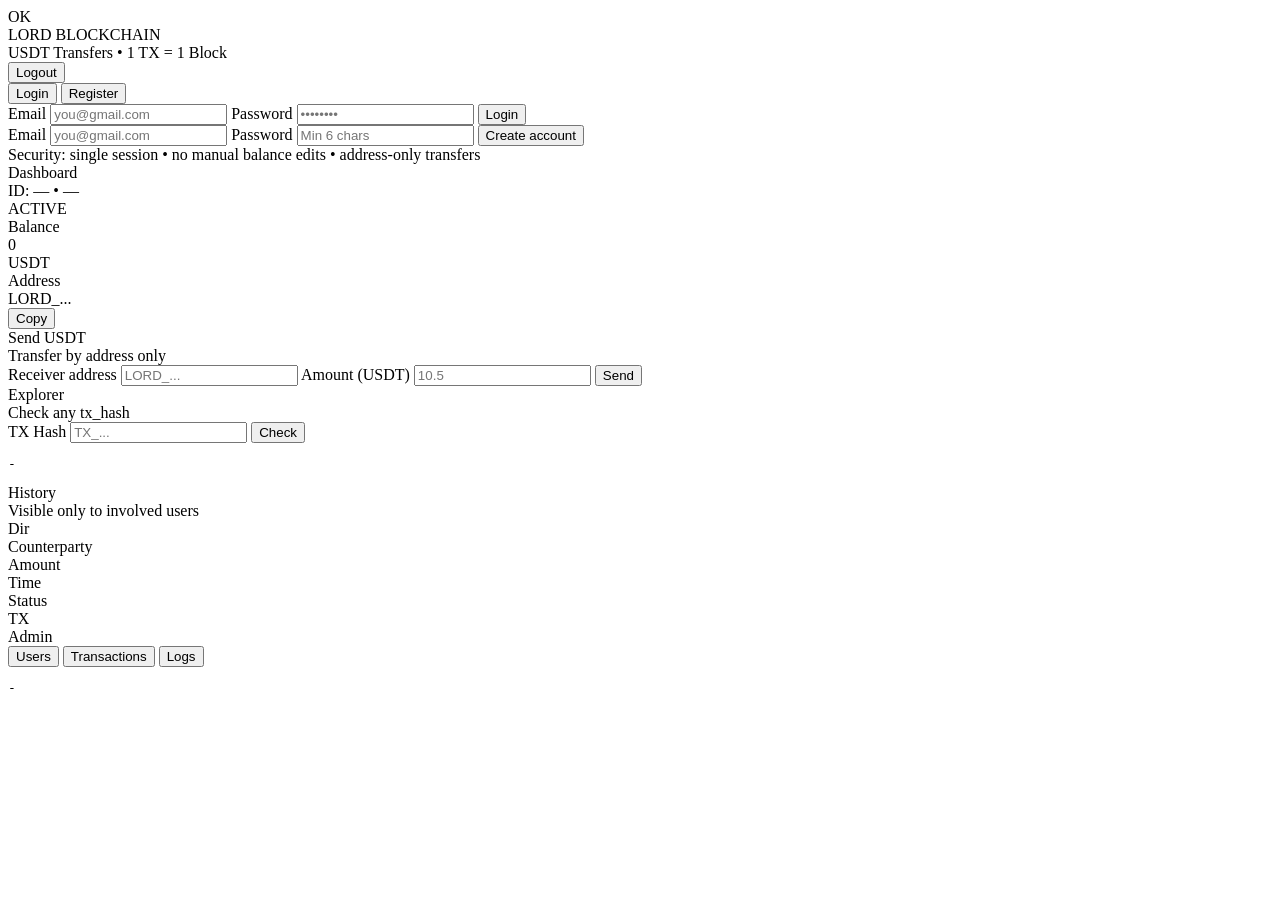
==== commit aaf5e337: "Fix UI: restore correct IDs + improve layout" ====
--- a/backend/frontend/index.html
+++ b/backend/frontend/index.html
@@ -5,176 +5,155 @@
   <meta name="viewport" content="width=device-width,initial-scale=1" />
   <title>LORD BLOCKCHAIN</title>
 
-  <link rel="stylesheet" href="/styles.css?v=20260302d" />
-  <script src="/config.js"></script>
+  <!-- cache bust -->
+  <link rel="stylesheet" href="/styles.css?v=20260303a" />
 </head>
 <body>
-  <!-- Toast -->
-  <div id="toast" class="toast hidden"></div>
-
   <div class="bg"></div>
 
+  <!-- Toast -->
+  <div id="toast" class="toast hidden">OK</div>
+
+  <!-- Top bar -->
+  <header class="topbar">
+    <div class="brand">
+      <div class="dot"></div>
+      <div class="brandText">
+        <div class="brandTitle">LORD BLOCKCHAIN</div>
+        <div class="brandSub">USDT Transfers • 1 TX = 1 Block</div>
+      </div>
+    </div>
+
+    <button id="btnLogout" class="btn ghost hidden">Logout</button>
+  </header>
+
   <main class="wrap">
-    <!-- Top bar -->
-    <header class="topbar">
-      <div class="brand">
-        <div class="logo"></div>
-        <div class="brandText">
-          <div class="brandTitle">LORD BLOCKCHAIN</div>
-          <div class="brandSub">USDT Transfers • 1 TX = 1 Block</div>
-        </div>
+    <!-- AUTH -->
+    <section id="authCard" class="card auth">
+      <div class="tabs">
+        <button id="tabLogin" class="tab active" type="button">Login</button>
+        <button id="tabRegister" class="tab" type="button">Register</button>
       </div>
 
-      <button id="btnLogout" class="btn btnGhost hidden" type="button">Logout</button>
-    </header>
+      <form id="loginForm" class="form">
+        <label>Email</label>
+        <input id="loginEmail" type="email" autocomplete="email" placeholder="you@gmail.com" required />
+        <label>Password</label>
+        <input id="loginPassword" type="password" autocomplete="current-password" placeholder="••••••••" required />
+        <button class="btn primary" type="submit">Login</button>
+      </form>
 
-    <!-- AUTH -->
-    <section id="authRoot" class="section">
-      <div id="authCard" class="card authCard">
-        <div class="tabs">
-          <button id="tabLogin" class="tab active" type="button">Login</button>
-          <button id="tabRegister" class="tab" type="button">Register</button>
-        </div>
+      <form id="registerForm" class="form hidden">
+        <label>Email</label>
+        <input id="regEmail" type="email" autocomplete="email" placeholder="you@gmail.com" required />
+        <label>Password</label>
+        <input id="regPassword" type="password" autocomplete="new-password" placeholder="Min 6 chars" required />
+        <button class="btn primary" type="submit">Create account</button>
+      </form>
 
-        <form id="loginForm" class="form">
-          <label class="lbl">Email</label>
-          <input id="loginEmail" class="inp" type="email" autocomplete="email" placeholder="you@gmail.com" required />
+      <div id="authHint" class="hint"></div>
 
-          <label class="lbl">Password</label>
-          <input id="loginPassword" class="inp" type="password" autocomplete="current-password" placeholder="••••••••" required />
-
-          <button class="btn btnPrimary" type="submit">Login</button>
-        </form>
-
-        <form id="registerForm" class="form hidden">
-          <label class="lbl">Email</label>
-          <input id="regEmail" class="inp" type="email" autocomplete="email" placeholder="you@gmail.com" required />
-
-          <label class="lbl">Password</label>
-          <input id="regPassword" class="inp" type="password" autocomplete="new-password" placeholder="min 6 chars" required />
-
-          <button class="btn btnPrimary" type="submit">Create account</button>
-        </form>
-
-        <div id="authHint" class="hint">
-          Security: single session • no manual balance edits • address-only transfers
-        </div>
+      <div class="fine">
+        <span class="dotSm"></span>
+        Security: single session • no manual balance edits • address-only transfers
       </div>
     </section>
 
-    <!-- APP -->
-    <section id="appRoot" class="section hidden">
+    <!-- DASH -->
+    <section id="dashCard" class="dash hidden">
       <div class="grid">
         <!-- Dashboard -->
-        <div id="dashCard" class="card">
+        <div class="card">
           <div class="cardHead">
             <div>
-              <div class="h1">Dashboard</div>
-              <div id="meLine" class="sub">—</div>
+              <div class="h2">Dashboard</div>
+              <div id="meLine" class="sub">ID: — • —</div>
             </div>
             <div id="statusPill" class="pill">ACTIVE</div>
           </div>
 
           <div class="dashRow">
-            <div class="stat">
-              <div class="k">Balance</div>
-              <div id="balance" class="v">0.00000000</div>
-              <div class="u">USDT</div>
+            <div class="miniCard">
+              <div class="miniLabel">Balance</div>
+              <div id="balance" class="balance">0</div>
+              <div class="miniUnit">USDT</div>
             </div>
 
-            <div class="addr">
-              <div class="k">Address</div>
-              <div class="addrRow">
-                <div id="address" class="mono">—</div>
-                <button id="copyAddress" class="btn btnSmall btnGhost" type="button">Copy</button>
+            <div class="miniCard wide">
+              <div class="miniLabel">Address</div>
+              <div class="addrLine">
+                <div id="address" class="mono addr">LORD_...</div>
+                <button id="copyAddress" class="btn tiny ghost" type="button">Copy</button>
               </div>
-              <div class="mini">Transfers only by address</div>
             </div>
           </div>
         </div>
 
         <!-- Send -->
         <div class="card">
-          <div class="cardHead">
-            <div>
-              <div class="h1">Send USDT</div>
-              <div class="sub">Transfer by address only</div>
-            </div>
-          </div>
+          <div class="h2">Send USDT</div>
+          <div class="sub">Transfer by address only</div>
 
-          <form id="sendForm" class="form">
-            <label class="lbl">Receiver address</label>
-            <input id="recvAddress" class="inp mono" type="text" placeholder="LORD_..." required />
+          <form id="sendForm" class="form compact">
+            <label>Receiver address</label>
+            <input id="recvAddress" type="text" class="mono" placeholder="LORD_..." required />
 
-            <label class="lbl">Amount (USDT)</label>
-            <input id="amount" class="inp" type="number" step="0.00000001" min="0" placeholder="10.5" required />
+            <label>Amount (USDT)</label>
+            <input id="amount" type="number" step="0.00000001" placeholder="10.5" required />
 
-            <button class="btn btnPrimary" type="submit">Send</button>
-            <div id="sendHint" class="hint2 hidden"></div>
+            <button class="btn primary" type="submit">Send</button>
+            <div id="sendHint" class="hint"></div>
           </form>
         </div>
 
         <!-- Explorer -->
         <div class="card">
-          <div class="cardHead">
-            <div>
-              <div class="h1">Explorer</div>
-              <div class="sub">Check any tx_hash</div>
-            </div>
-          </div>
+          <div class="h2">Explorer</div>
+          <div class="sub">Check any tx_hash</div>
 
-          <form id="explorerForm" class="form">
-            <label class="lbl">TX Hash</label>
-            <input id="txHash" class="inp mono" type="text" placeholder="TX_..." required />
-            <button class="btn btnPrimary" type="submit">Check</button>
+          <form id="explorerForm" class="form compact">
+            <label>TX Hash</label>
+            <input id="txHash" type="text" class="mono" placeholder="TX_..." required />
+            <button class="btn primary" type="submit">Check</button>
           </form>
 
-          <pre id="explorerOut" class="out">—</pre>
+          <pre id="explorerOut" class="out">-</pre>
         </div>
 
         <!-- History -->
-        <div class="card wide">
-          <div class="cardHead">
-            <div>
-              <div class="h1">History</div>
-              <div class="sub">Visible only to involved users</div>
-            </div>
+        <div class="card span2">
+          <div class="h2">History</div>
+          <div class="sub">Visible only to involved users</div>
+
+          <div class="tableHead">
+            <div>Dir</div>
+            <div>Counterparty</div>
+            <div>Amount</div>
+            <div>Time</div>
+            <div>Status</div>
+            <div>TX</div>
           </div>
 
-          <div class="tableWrap">
-            <table class="tbl">
-              <thead>
-                <tr>
-                  <th>Dir</th>
-                  <th>Counterparty</th>
-                  <th>Amount</th>
-                  <th>Time</th>
-                  <th>Status</th>
-                  <th>TX</th>
-                </tr>
-              </thead>
-              <tbody id="historyBody">
-                <tr><td colspan="6" class="muted">—</td></tr>
-              </tbody>
-            </table>
+          <div id="historyBody" class="tableBody">
+            <!-- rows injected by app.js -->
           </div>
         </div>
 
-        <!-- Admin (if needed by app.js) -->
-        <div id="adminBlock" class="card wide hidden">
-          <div class="cardHead">
-            <div>
-              <div class="h1">Admin</div>
-              <div class="sub">Users / Transactions / Logs</div>
-            </div>
+        <!-- Admin -->
+        <div id="adminBlock" class="card span2 hidden">
+          <div class="h2">Admin</div>
+          <div class="admin-tabs">
+            <button class="btn ghost tiny" type="button" data-a="users">Users</button>
+            <button class="btn ghost tiny" type="button" data-a="txs">Transactions</button>
+            <button class="btn ghost tiny" type="button" data-a="logs">Logs</button>
           </div>
-          <pre id="adminOut" class="out">—</pre>
+          <pre id="adminOut" class="out">-</pre>
         </div>
-
       </div>
     </section>
   </main>
 
-  <script src="/app.js?v=20260302d"></script>
+  <script src="/config.js?v=20260303a"></script>
+  <script src="/app.js?v=20260303a"></script>
 </body>
 </html>
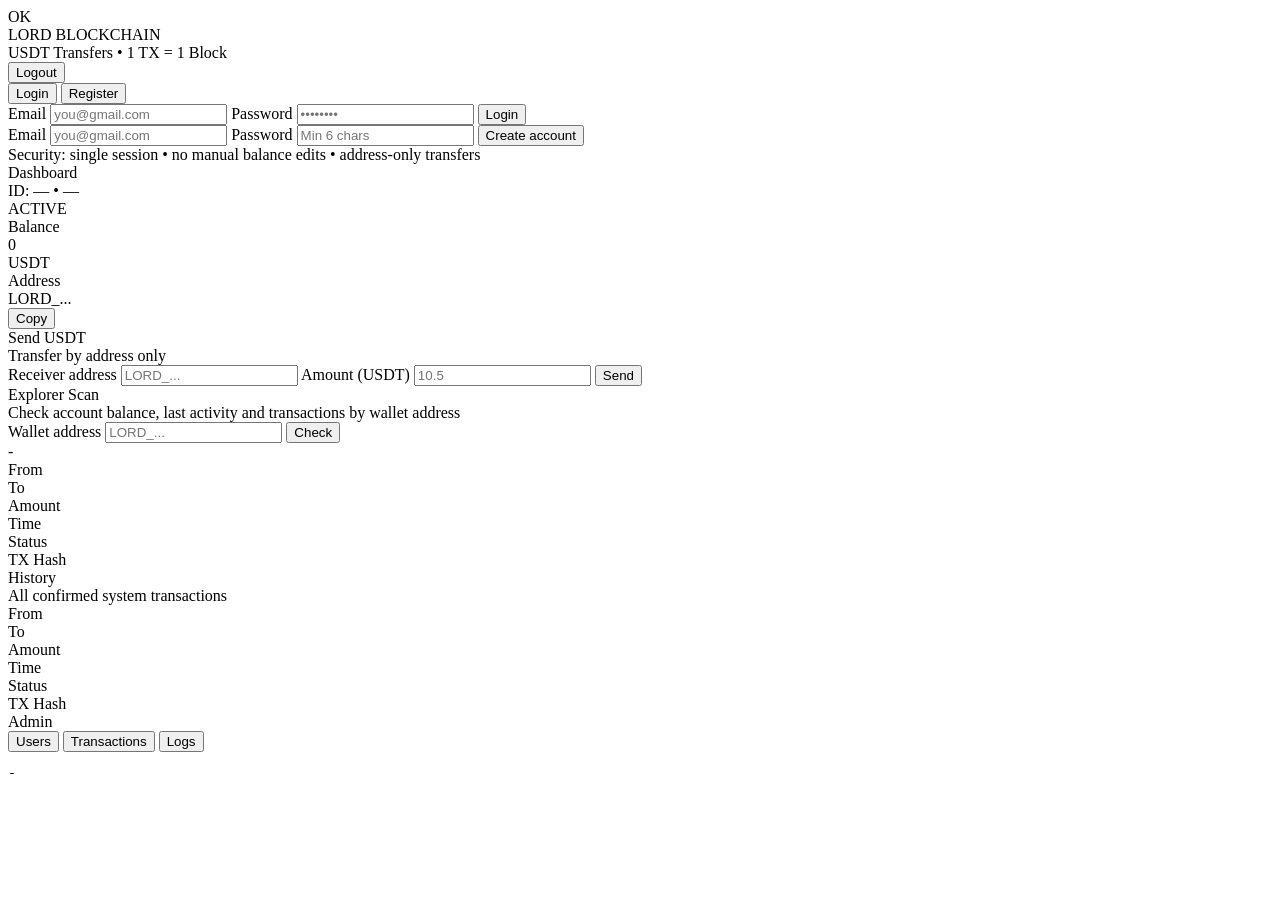
==== commit 7d3a5d8c: "add public history and explorer scan" ====
--- a/backend/frontend/index.html
+++ b/backend/frontend/index.html
@@ -6,7 +6,7 @@
   <title>LORD BLOCKCHAIN</title>
 
   <!-- cache bust -->
-  <link rel="stylesheet" href="/styles.css?v=20260303a" />
+  <link rel="stylesheet" href="/styles.css?v=20260513a" />
 </head>
 <body>
   <div class="bg"></div>
@@ -38,16 +38,20 @@
       <form id="loginForm" class="form">
         <label>Email</label>
         <input id="loginEmail" type="email" autocomplete="email" placeholder="you@gmail.com" required />
+
         <label>Password</label>
         <input id="loginPassword" type="password" autocomplete="current-password" placeholder="••••••••" required />
+
         <button class="btn primary" type="submit">Login</button>
       </form>
 
       <form id="registerForm" class="form hidden">
         <label>Email</label>
         <input id="regEmail" type="email" autocomplete="email" placeholder="you@gmail.com" required />
+
         <label>Password</label>
         <input id="regPassword" type="password" autocomplete="new-password" placeholder="Min 6 chars" required />
+
         <button class="btn primary" type="submit">Create account</button>
       </form>
 
@@ -106,32 +110,45 @@
           </form>
         </div>
 
-        <!-- Explorer -->
-        <div class="card">
-          <div class="h2">Explorer</div>
-          <div class="sub">Check any tx_hash</div>
+        <!-- Explorer Scan -->
+        <div class="card span2">
+          <div class="h2">Explorer Scan</div>
+          <div class="sub">Check account balance, last activity and transactions by wallet address</div>
 
           <form id="explorerForm" class="form compact">
-            <label>TX Hash</label>
-            <input id="txHash" type="text" class="mono" placeholder="TX_..." required />
+            <label>Wallet address</label>
+            <input id="explorerAddress" type="text" class="mono" placeholder="LORD_..." required />
             <button class="btn primary" type="submit">Check</button>
           </form>
 
-          <pre id="explorerOut" class="out">-</pre>
+          <div id="explorerOut" class="out">-</div>
+
+          <div class="tableHead txTable">
+            <div>From</div>
+            <div>To</div>
+            <div>Amount</div>
+            <div>Time</div>
+            <div>Status</div>
+            <div>TX Hash</div>
+          </div>
+
+          <div id="explorerTxBody" class="tableBody">
+            <!-- explorer address transactions injected by app.js -->
+          </div>
         </div>
 
         <!-- History -->
         <div class="card span2">
           <div class="h2">History</div>
-          <div class="sub">Visible only to involved users</div>
+          <div class="sub">All confirmed system transactions</div>
 
-          <div class="tableHead">
-            <div>Dir</div>
-            <div>Counterparty</div>
+          <div class="tableHead txTable">
+            <div>From</div>
+            <div>To</div>
             <div>Amount</div>
             <div>Time</div>
             <div>Status</div>
-            <div>TX</div>
+            <div>TX Hash</div>
           </div>
 
           <div id="historyBody" class="tableBody">
@@ -142,18 +159,20 @@
         <!-- Admin -->
         <div id="adminBlock" class="card span2 hidden">
           <div class="h2">Admin</div>
+
           <div class="admin-tabs">
             <button class="btn ghost tiny" type="button" data-a="users">Users</button>
             <button class="btn ghost tiny" type="button" data-a="txs">Transactions</button>
             <button class="btn ghost tiny" type="button" data-a="logs">Logs</button>
           </div>
+
           <pre id="adminOut" class="out">-</pre>
         </div>
       </div>
     </section>
   </main>
 
-  <script src="/config.js?v=20260303a"></script>
-  <script src="/app.js?v=20260303a"></script>
+  <script src="/config.js?v=20260513a"></script>
+  <script src="/app.js?v=20260513a"></script>
 </body>
 </html>
